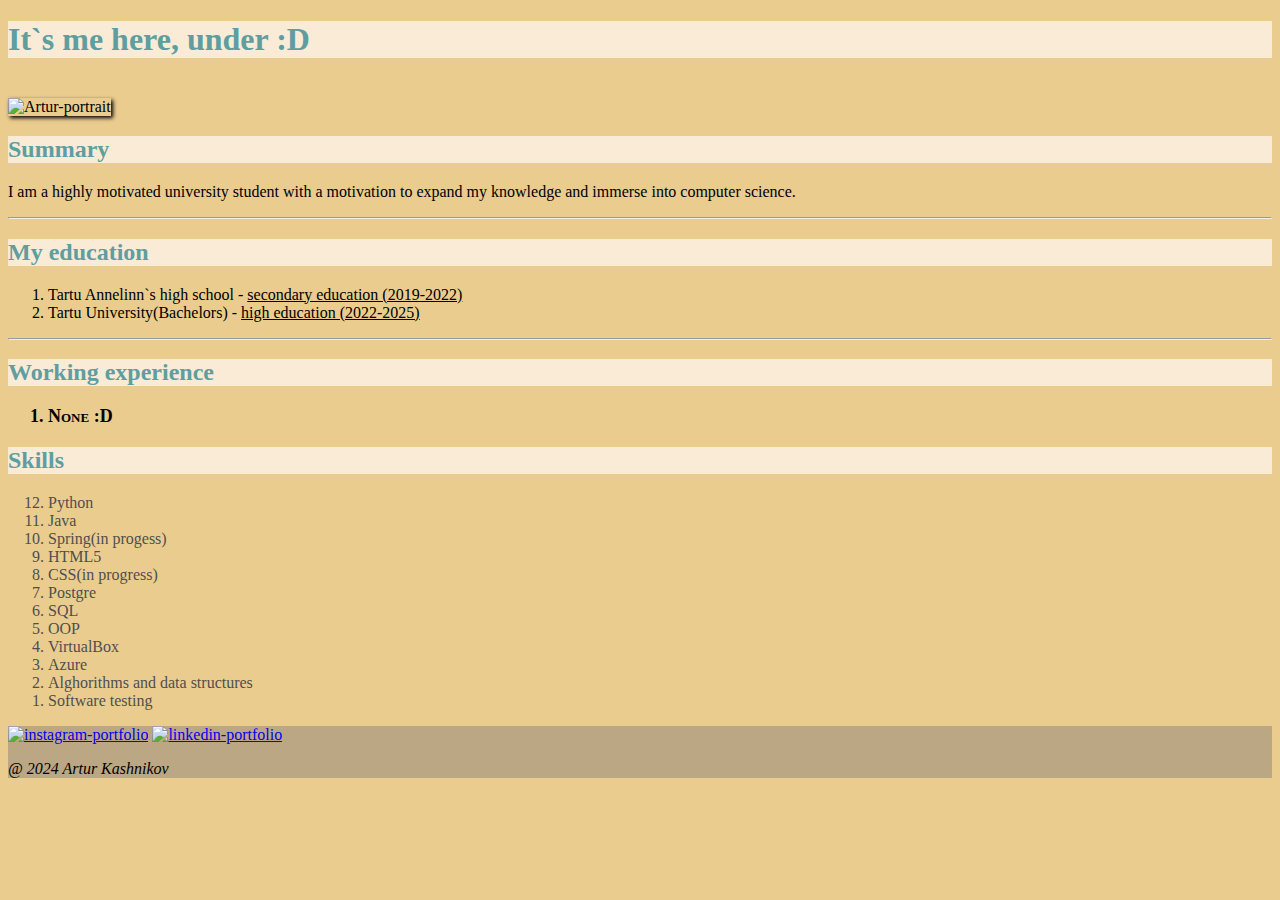
==== index.html @ 137b30eb "up" ====
<!DOCTYPE html>
 <html lang="en">

 <head>
    <meta charset="UTF-8">
    <meta name="viewport" content="width=device-width, initial-scale=1.0">
    <title>My resume</title>
    <link rel="stylesheet" href="./CSS/portfolio-style.css">
 </head>

 <body>
   <h1 class = "heading">It`s me here, under :D</h1>
   <br>
   <img src="./assets/images/photo-of-me.png" height="200" alt="Artur-portrait" id = "portrait">

   <h2 class = "heading">Summary</h2>
   <p> I am a highly motivated university student with a motivation to expand my knowledge and immerse into computer science.</p>
   <hr>
   <h2 class = "heading">My education</h2>
   <ol>
      <li>Tartu Annelinn`s high school - <u>secondary education (2019-2022)</u></li>
      <li>Tartu University(Bachelors) - <u>high education (2022-2025)</u> </li>
   </ol>
   <hr>
   <h2 class = "heading">Working experience</h2>
   <ol id = "working-experience">
      <li>None :D</li>
   </ol>

   <h2 class = "heading">Skills</h2>
   <ol id = "skills" reversed>
      <li>Python</li>
      <li>Java</li>
      <li>Spring(in progess)</li>
      <li>HTML5</li>
      <li>CSS(in progress)</li>
      <li>Postgre</li>
      <li>SQL</li>
      <li>OOP</li>
      <li>VirtualBox</li>
      <li>Azure</li>
      <li>Alghorithms and data structures</li>
      <li>Software testing</li>

   </ol>
 </body>
 <footer>
   <a href="https://www.instagram.com/artysuk/"><img src="./assets/images/instagram-logo.png" alt="instagram-portfolio" id = "instagram-logo"></a>
   <a href="https://www.linkedin.com/in/artur-kašnikov-629120258/"><img src="./assets/images/LinkedIn_logo_initials.png" alt="linkedin-portfolio" id = "linkedin-logo"></a>
   <p id = "copyrights">@ 2024 Artur Kashnikov</p>
 </footer>
 </html>
---- CSS/portfolio-style.css ----
html{
    background: rgb(234, 204, 143);
}
footer{
    background-color: rgb(188, 167, 132);
}
#portrait{
    box-shadow: 2px 2px 4px rgb(0, 0, 2);
}
.heading{
    background-color: antiquewhite;
    color:cadetblue;
}
#skills{
    color:rgb(79, 79, 79);
}
#working-experience{
    font-size: large;
    font-weight: bold;
    font-variant: small-caps;
}
#copyrights{
    font-size: medium;
    font-weight:lighter;
    font-style:oblique;

}
#instagram-logo{
    height: 30px;
    align-items: end;
    text-align: right;
}
#linkedin-logo{
    height: 30px;
    align-items: end;
    text-align: right;
}
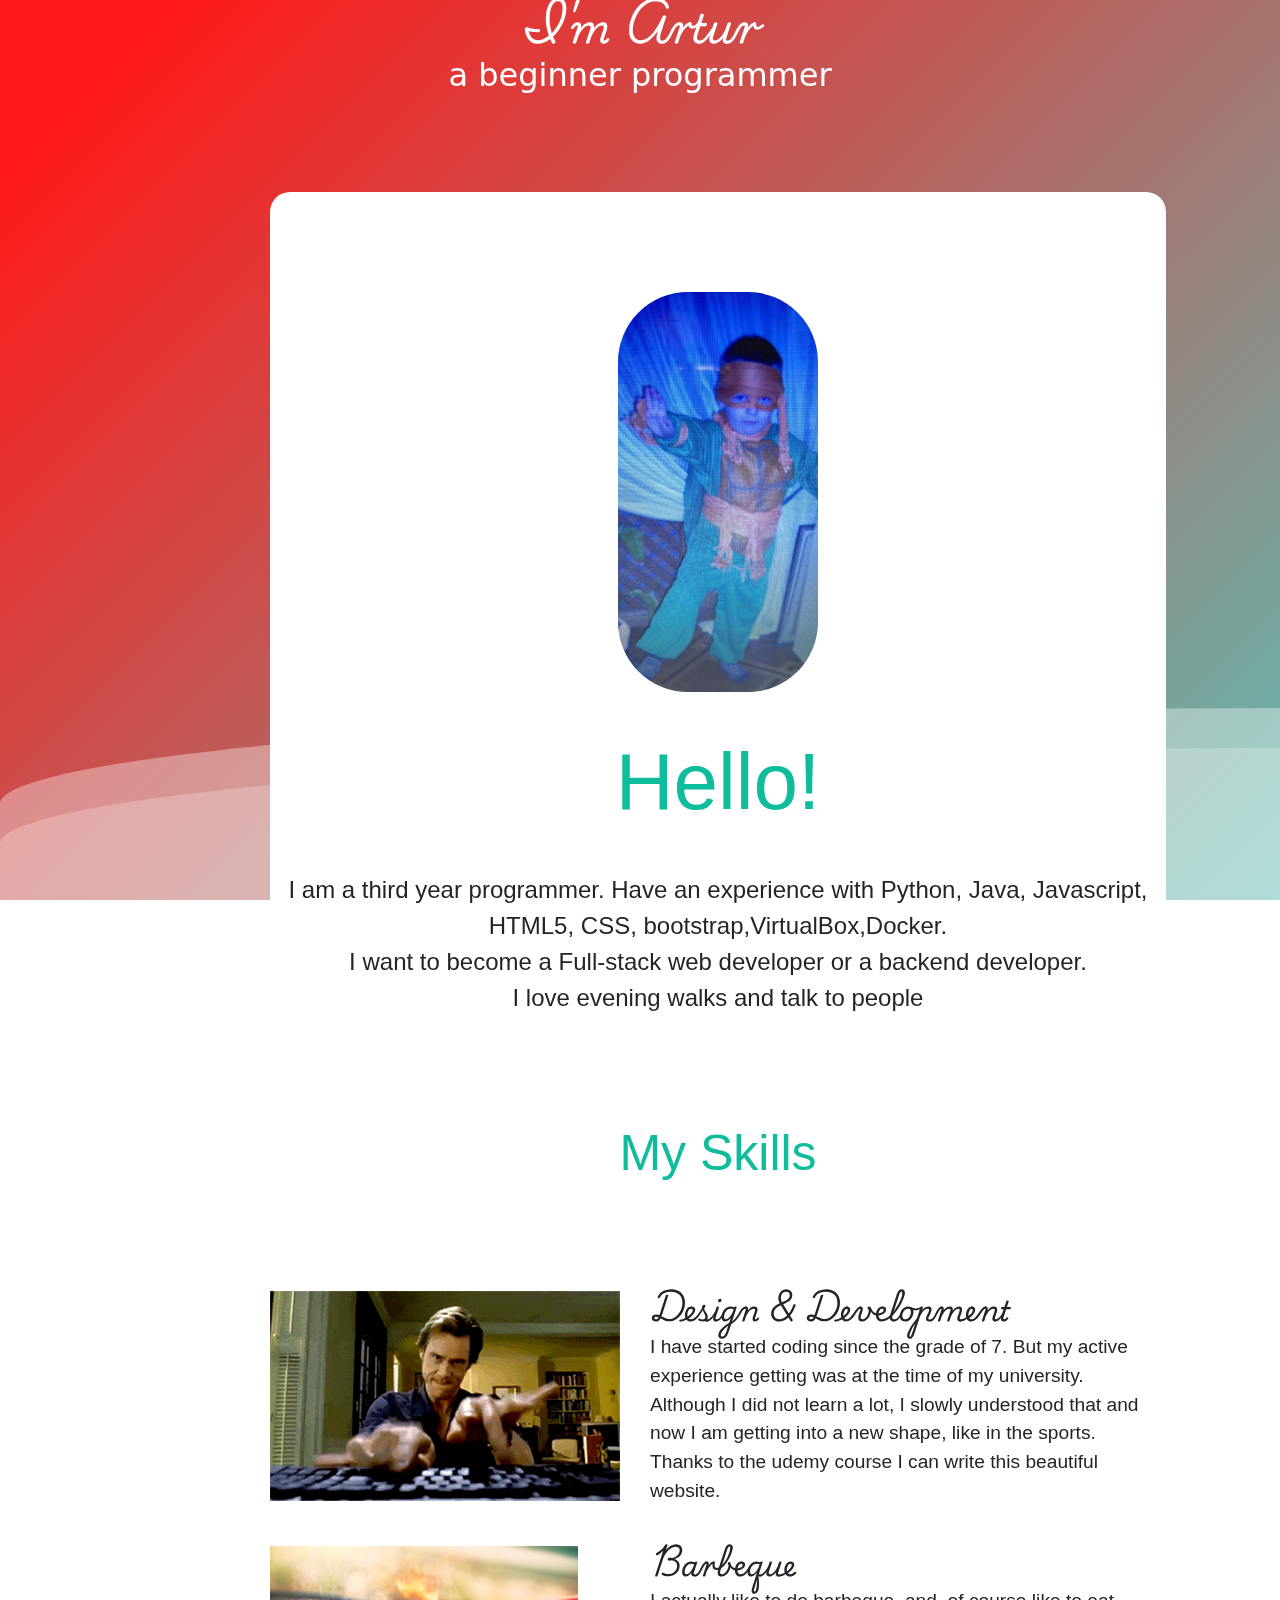
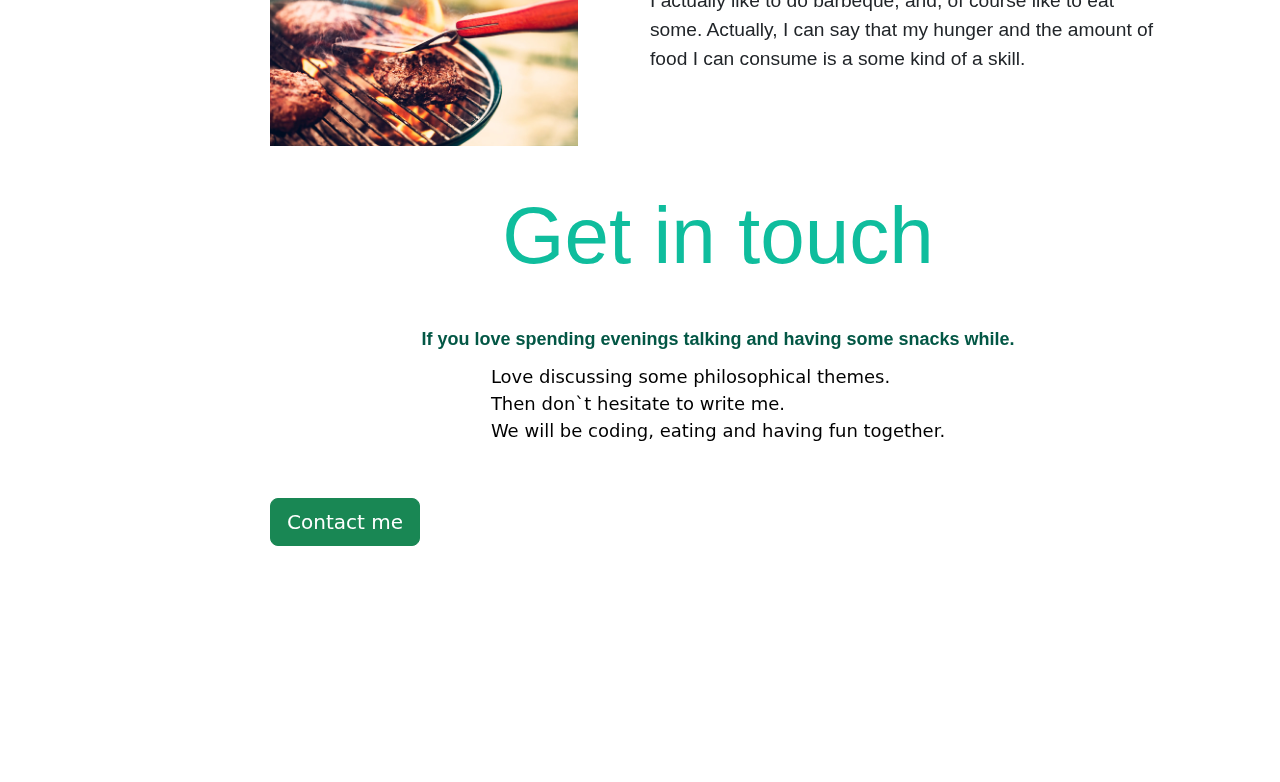
==== commit 5bfd6182: "up" ====
--- a/index.html
+++ b/index.html
@@ -1,52 +1,127 @@
 <!DOCTYPE html>
- <html lang="en">
+<html lang="en">
+<head>
+   <meta charset="UTF-8">
+   <meta name="viewport" content="width=device-width, initial-scale=1.0">
+   <title>Document</title>
+   <link rel="stylesheet" href="./CSS/portfolio-style.css">
+   <link rel="preconnect" href="https://fonts.googleapis.com">
+   <link rel="preconnect" href="https://fonts.gstatic.com" crossorigin>
+   <link href="https://fonts.googleapis.com/css2?family=Playwrite+CU:wght@100..400&display=swap" rel="stylesheet">
+   <link rel="preconnect" href="https://fonts.googleapis.com">
+   <link rel="preconnect" href="https://fonts.gstatic.com" crossorigin>
+   <link href="https://fonts.googleapis.com/css2?family=Open+Sans:ital,wght@0,300..800;1,300..800&family=Playwrite+CU:wght@100..400&display=swap" rel="stylesheet">
+   <link href="https://cdn.jsdelivr.net/npm/bootstrap@5.3.3/dist/css/bootstrap.min.css" rel="stylesheet" integrity="sha384-QWTKZyjpPEjISv5WaRU9OFeRpok6YctnYmDr5pNlyT2bRjXh0JMhjY6hW+ALEwIH" crossorigin="anonymous">
+   <script src="https://cdn.jsdelivr.net/npm/bootstrap@5.3.3/dist/js/bootstrap.bundle.min.js" integrity="sha384-YvpcrYf0tY3lHB60NNkmXc5s9fDVZLESaAA55NDzOxhy9GkcIdslK1eN7N6jIeHz" crossorigin="anonymous"></script>
 
- <head>
-    <meta charset="UTF-8">
-    <meta name="viewport" content="width=device-width, initial-scale=1.0">
-    <title>My resume</title>
-    <link rel="stylesheet" href="./CSS/portfolio-style.css">
- </head>
+</head>
 
- <body>
-   <h1 class = "heading">It`s me here, under :D</h1>
-   <br>
-   <img src="./assets/images/photo-of-me.png" height="200" alt="Artur-portrait" id = "portrait">
+<body>
+   <div>
+      <div class="container">
+         <div class = "first">
+            <h1>I'm Artur</h1>
+         </div>
 
-   <h2 class = "heading">Summary</h2>
-   <p> I am a highly motivated university student with a motivation to expand my knowledge and immerse into computer science.</p>
-   <hr>
-   <h2 class = "heading">My education</h2>
-   <ol>
-      <li>Tartu Annelinn`s high school - <u>secondary education (2019-2022)</u></li>
-      <li>Tartu University(Bachelors) - <u>high education (2022-2025)</u> </li>
-   </ol>
-   <hr>
-   <h2 class = "heading">Working experience</h2>
-   <ol id = "working-experience">
-      <li>None :D</li>
-   </ol>
+         <div class = "second">
+            <h2>a beginner programmer</h2>
+         </div>
+      </div>
 
-   <h2 class = "heading">Skills</h2>
-   <ol id = "skills" reversed>
-      <li>Python</li>
-      <li>Java</li>
-      <li>Spring(in progess)</li>
-      <li>HTML5</li>
-      <li>CSS(in progress)</li>
-      <li>Postgre</li>
-      <li>SQL</li>
-      <li>OOP</li>
-      <li>VirtualBox</li>
-      <li>Azure</li>
-      <li>Alghorithms and data structures</li>
-      <li>Software testing</li>
+      <div class = "body">
+         <div class = "body-container">
 
-   </ol>
+            <div class = "first-body">
+               <img src="./assets/images/photo_2024-07-12_20-06-56.jpg" alt="" height="400" class = "me-image">
+            </div>
+
+            <div class = "second-body">
+               Hello!
+            </div>
+
+            <div class = "third-body">
+               I am a third year programmer. Have an experience with Python, Java, Javascript, HTML5, CSS, bootstrap,VirtualBox,Docker.
+               <br>
+               I want to become a Full-stack web developer or a backend developer. 
+               <br>
+               I love evening walks and talk to people
+            </div>
+
+            <div class = "fourth-body">
+               My Skills
+            </div>
+
+            <div class = "fifth-body">
+               
+               <div class = "grid-container">
+
+                  <div class = "third-grid">
+                     <img src="./assets/images/jim-carrey.gif" alt="">
+                  </div>
+
+                  <div class = "fourth-grid">
+                     <h3>Design & Development</h3>
+                     I have started coding since the grade of 7. But my active experience getting was at the time of my university.
+                     <br>
+                     Although I did not learn a lot, I slowly understood that and now I am getting into a new shape, like in the sports.
+                     <br>
+                     Thanks to the udemy course I can write this beautiful website.
+                  </div>
+
+                  <div class = "first-grid">
+                     <img src="./assets/images/barbeque.jpg" alt="" height="200px">
+                  </div>
+
+                  <div class = "second-grid">
+                     <h3>Barbeque</h3>
+                     I actually like to do barbeque, and, of course like to eat some. Actually, I can say that my hunger and the amount of food I can consume is a some kind of a skill.
+                  </div>
+
+
+               </div>
+
+            </div>
+
+
+            <div class = "sixth-body">
+               Get in touch
+            </div>
+
+            <div class = "seventh-body">
+               If you love spending evenings talking and having some snacks while.
+            </div>
+
+            <div class = "eight-body">
+               Love discussing some philosophical themes.
+               <br>
+               Then don`t hesitate to write me.
+               <br>
+               We will be coding, eating and having fun together. 
+            </div>
+
+            <div class="ninth-body">
+               <a href="https://www.instagram.com/artysuk/" class = "insta"><img src="./assets/images/instagram-logo.png" height="50" alt=""></a>
+               <a href="https://www.linkedin.com/in/artur-kašnikov-629120258/" class = "linkedin"><img src="./assets/images/LinkedIn_logo_initials.png" height="50" alt=""></a>
+               <a href="mailto:artur.kasnikov03@gmail.com" class="gmail-button btn btn-success btn-lg">Contact me</a>
+            </div>
+
+            <div class = "tenth-body">
+
+            </div>
+
+         </div>
+
+      </div>
+
+      <br><br><br><br><br><br><br><br><br>
+
+
+
+
+
+      <div class="wave"></div>
+      <div class="wave"></div>
+      <div class="wave"></div>
+   </div>
  </body>
- <footer>
-   <a href="https://www.instagram.com/artysuk/"><img src="./assets/images/instagram-logo.png" alt="instagram-portfolio" id = "instagram-logo"></a>
-   <a href="https://www.linkedin.com/in/artur-kašnikov-629120258/"><img src="./assets/images/LinkedIn_logo_initials.png" alt="linkedin-portfolio" id = "linkedin-logo"></a>
-   <p id = "copyrights">@ 2024 Artur Kashnikov</p>
- </footer>
- </html>+</html>--- a/CSS/portfolio-style.css
+++ b/CSS/portfolio-style.css
@@ -1,37 +1,180 @@
-html{
-    background: rgb(234, 204, 143);
+.container{
+    display: flex;
+    flex-direction: column;
+    justify-content: center;
+    align-items: center;
 }
-footer{
-    background-color: rgb(188, 167, 132);
+.first{
+    font-family: "Playwrite CU", cursive;
+    color: white;
+    font-size: xx-large;
 }
-#portrait{
-    box-shadow: 2px 2px 4px rgb(0, 0, 2);
+h3{
+    color: rgb(15, 189, 157);
+    font-family: "Playwrite CU", sans-serif;
+    font-size: x-large;
 }
-.heading{
-    background-color: antiquewhite;
-    color:cadetblue;
+.second{
+    color:white
+} 
+
+.body{
+    background-color: rgb(255, 255, 255);
+    width: 70%;
+    height: 90%;
+    margin-left: 30vh;
+    margin-top: 10vh;
+    border-radius: 20px;
 }
-#skills{
-    color:rgb(79, 79, 79);
+
+.body-container{
+    display: flex;
+    flex-direction: column;
+    align-items: center;
+    width: 100%;
+    height: 100%;
 }
-#working-experience{
-    font-size: large;
-    font-weight: bold;
-    font-variant: small-caps;
+
+.me-image{
+    margin-top: 100px;
+    border-radius: 70px;
 }
-#copyrights{
-    font-size: medium;
-    font-weight:lighter;
-    font-style:oblique;
+
+.second-body, .fourth-body,.sixth-body, .seventh-body{
+    font-size: 80px;
+    color: rgb(15, 189, 157);
+    font-family: "Georgia", sans-serif;
+    margin-top: 30px;
+}
+.third-body{
+    font-size: x-large;
+    font-family: "Georgia", sans-serif;
+    margin-top: 30px;
+    text-align: center;
+    
+}
+
+.fourth-body{
+    margin-top: 100px;
+    font-size: 50px;
+}
+.fifth-body{
+    margin-top: 100px;
+    font-family: "Georgia", sans-serif;
+}
+
+.grid-container{
+    display: grid;
+    grid-template-columns: 1fr 3fr;
+    grid-template-rows: repeat(1fr, 2);
+    grid-column-gap: 30px;
+    grid-row-gap: 40px;
+    font-size: larger;
 
 }
-#instagram-logo{
-    height: 30px;
-    align-items: end;
-    text-align: right;
+.seventh-body, .eight-body{
+    font-size: large;
+    color: rgb(3, 87, 69);
+    font-weight: bold;
 }
-#linkedin-logo{
-    height: 30px;
-    align-items: end;
-    text-align: right;
+.eight-body{
+    color: black;
+    font-weight: normal;
+    margin-top: 10px;
+}
+.ninth-body{
+    margin-top: 30px;
+    margin-bottom: 20px;
+}
+
+.containter-footer{
+    display: flex;
+    flex-direction: row;
+}
+
+.insta{
+    text-align: left;
+    margin-right: 1px
+}
+.linkedin{
+    text-align: left;
+    margin-right: 500px;
+}
+.gmail-button{
+    margin-right: 600px;
+}
+
+
+
+
+
+
+body {
+    margin: auto;
+    font-family: -apple-system, BlinkMacSystemFont, sans-serif;
+    overflow: auto;
+    background: linear-gradient(315deg, rgba(101,0,94,1) 3%, rgba(60,132,206,1) 38%, rgba(48,238,226,1) 68%, rgba(255,25,25,1) 98%);
+    animation: gradient 15s ease infinite;
+    background-size: 400% 400%;
+    background-attachment: fixed;
+}
+
+@keyframes gradient {
+    0% {
+        background-position: 0% 0%;
+    }
+    50% {
+        background-position: 100% 100%;
+    }
+    100% {
+        background-position: 0% 0%;
+    }
+}
+
+.wave {
+    background: rgb(255 255 255 / 25%);
+    border-radius: 1000% 1000% 0 0;
+    position: fixed;
+    width: 200%;
+    height: 12em;
+    animation: wave 10s -3s linear infinite;
+    transform: translate3d(0, 0, 0);
+    opacity: 0.8;
+    bottom: 0;
+    left: 0;
+    z-index: -1;
+}
+
+.wave:nth-of-type(2) {
+    bottom: -1.25em;
+    animation: wave 18s linear reverse infinite;
+    opacity: 0.8;
+}
+
+.wave:nth-of-type(3) {
+    bottom: -2.5em;
+    animation: wave 20s -1s reverse infinite;
+    opacity: 0.9;
+}
+
+@keyframes wave {
+    2% {
+        transform: translateX(1);
+    }
+
+    25% {
+        transform: translateX(-25%);
+    }
+
+    50% {
+        transform: translateX(-50%);
+    }
+
+    75% {
+        transform: translateX(-25%);
+    }
+
+    100% {
+        transform: translateX(1);
+    }
 }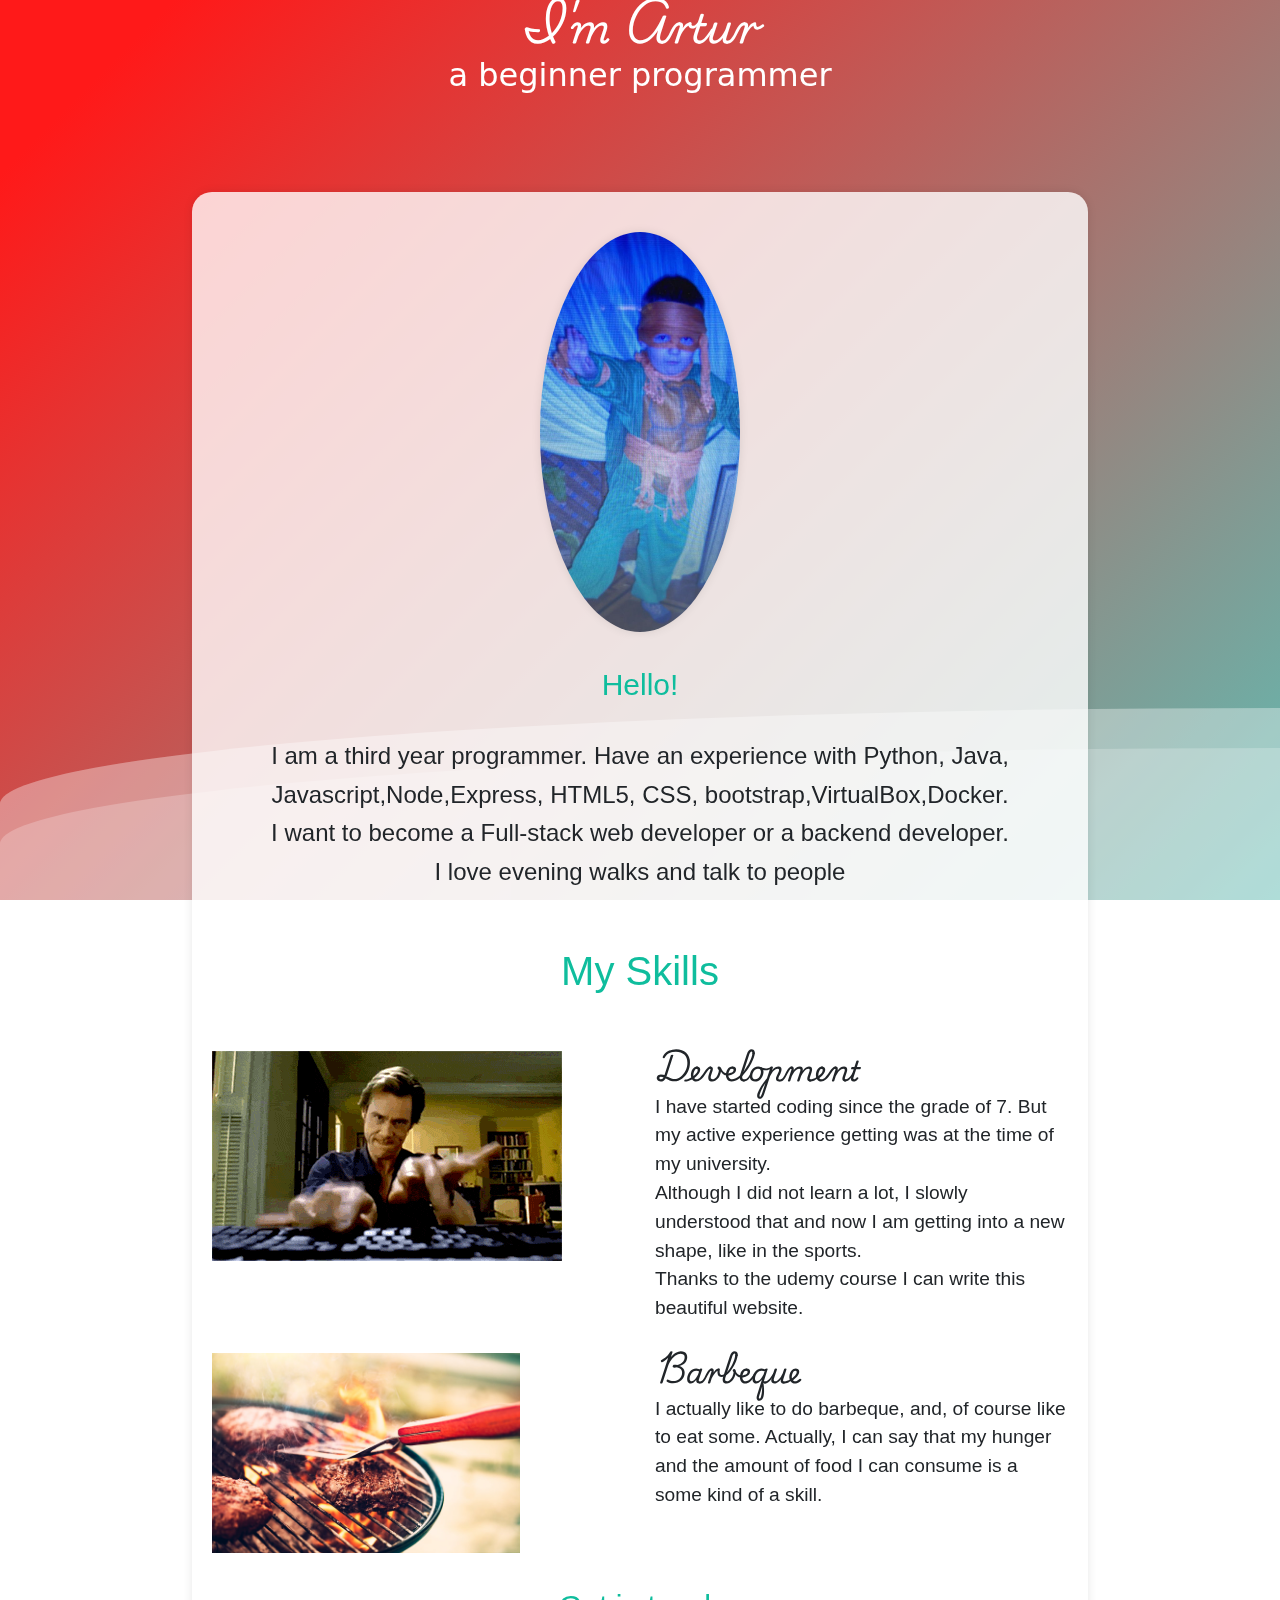
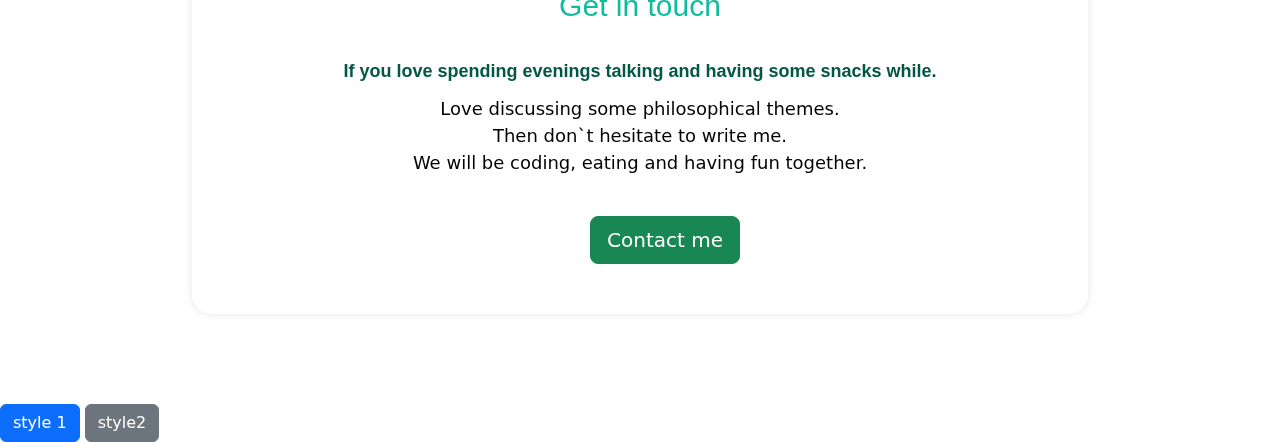
==== commit 3ebc3f6f: "up" ====
--- a/index.html
+++ b/index.html
@@ -1,127 +1,103 @@
 <!DOCTYPE html>
 <html lang="en">
 <head>
-   <meta charset="UTF-8">
-   <meta name="viewport" content="width=device-width, initial-scale=1.0">
-   <title>Document</title>
-   <link rel="stylesheet" href="./CSS/portfolio-style.css">
-   <link rel="preconnect" href="https://fonts.googleapis.com">
-   <link rel="preconnect" href="https://fonts.gstatic.com" crossorigin>
-   <link href="https://fonts.googleapis.com/css2?family=Playwrite+CU:wght@100..400&display=swap" rel="stylesheet">
-   <link rel="preconnect" href="https://fonts.googleapis.com">
-   <link rel="preconnect" href="https://fonts.gstatic.com" crossorigin>
-   <link href="https://fonts.googleapis.com/css2?family=Open+Sans:ital,wght@0,300..800;1,300..800&family=Playwrite+CU:wght@100..400&display=swap" rel="stylesheet">
-   <link href="https://cdn.jsdelivr.net/npm/bootstrap@5.3.3/dist/css/bootstrap.min.css" rel="stylesheet" integrity="sha384-QWTKZyjpPEjISv5WaRU9OFeRpok6YctnYmDr5pNlyT2bRjXh0JMhjY6hW+ALEwIH" crossorigin="anonymous">
-   <script src="https://cdn.jsdelivr.net/npm/bootstrap@5.3.3/dist/js/bootstrap.bundle.min.js" integrity="sha384-YvpcrYf0tY3lHB60NNkmXc5s9fDVZLESaAA55NDzOxhy9GkcIdslK1eN7N6jIeHz" crossorigin="anonymous"></script>
-
+    <meta charset="UTF-8">
+    <meta name="viewport" content="width=device-width, initial-scale=1.0">
+    <title>Artur's Portfolio</title>
+    <link rel="stylesheet" href="./CSS/portfolio-style.css">
+    <link rel="preconnect" href="https://fonts.googleapis.com">
+    <link rel="preconnect" href="https://fonts.gstatic.com" crossorigin>
+    <link href="https://fonts.googleapis.com/css2?family=Playwrite+CU:wght@100..400&display=swap" rel="stylesheet">
+    <link href="https://fonts.googleapis.com/css2?family=Open+Sans:ital,wght@0,300..800;1,300..800&family=Playwrite+CU:wght@100..400&display=swap" rel="stylesheet">
+    <link href="https://cdn.jsdelivr.net/npm/bootstrap@5.3.3/dist/css/bootstrap.min.css" rel="stylesheet" integrity="sha384-QWTKZyjpPEjISv5WaRU9OFeRpok6YctnYmDr5pNlyT2bRjXh0JMhjY6hW+ALEwIH" crossorigin="anonymous">
+    <script src="https://cdn.jsdelivr.net/npm/bootstrap@5.3.3/dist/js/bootstrap.bundle.min.js" integrity="sha384-YvpcrYf0tY3lHB60NNkmXc5s9fDVZLESaAA55NDzOxhy9GkcIdslK1eN7N6jIeHz" crossorigin="anonymous"></script>
+    <script src="./main.js" defer></script>
 </head>
 
 <body>
-   <div>
-      <div class="container">
-         <div class = "first">
+    <div class="container">
+        <div class="first">
             <h1>I'm Artur</h1>
-         </div>
+        </div>
 
-         <div class = "second">
+        <div class="second">
             <h2>a beginner programmer</h2>
-         </div>
-      </div>
+        </div>
+    </div>
 
-      <div class = "body">
-         <div class = "body-container">
-
-            <div class = "first-body">
-               <img src="./assets/images/photo_2024-07-12_20-06-56.jpg" alt="" height="400" class = "me-image">
+    <div class="body">
+        <div class="body-container">
+            <div class="first-body">
+                <img src="./assets/images/photo_2024-07-12_20-06-56.jpg" alt="" height="400" class="me-image">
             </div>
 
-            <div class = "second-body">
-               Hello!
+            <div class="second-body">Hello!</div>
+
+            <div class="third-body">
+                I am a third year programmer. Have an experience with Python, Java, Javascript,Node,Express, HTML5, CSS, bootstrap,VirtualBox,Docker.
+                <br>
+                I want to become a Full-stack web developer or a backend developer.
+                <br>
+                I love evening walks and talk to people
             </div>
 
-            <div class = "third-body">
-               I am a third year programmer. Have an experience with Python, Java, Javascript, HTML5, CSS, bootstrap,VirtualBox,Docker.
-               <br>
-               I want to become a Full-stack web developer or a backend developer. 
-               <br>
-               I love evening walks and talk to people
+            <div class="fourth-body">My Skills</div>
+
+            <div class="fifth-body">
+                <div class="grid-container">
+                    <div class="third-grid">
+                        <img src="./assets/images/jim-carrey.gif" alt="">
+                    </div>
+
+                    <div class="fourth-grid">
+                        <h3>Development</h3>
+                        I have started coding since the grade of 7. But my active experience getting was at the time of my university.
+                        <br>
+                        Although I did not learn a lot, I slowly understood that and now I am getting into a new shape, like in the sports.
+                        <br>
+                        Thanks to the udemy course I can write this beautiful website.
+                    </div>
+
+                    <div class="first-grid">
+                        <img src="./assets/images/barbeque.jpg" alt="" height="200px">
+                    </div>
+
+                    <div class="second-grid">
+                        <h3>Barbeque</h3>
+                        I actually like to do barbeque, and, of course like to eat some. Actually, I can say that my hunger and the amount of food I can consume is a some kind of a skill.
+                    </div>
+                </div>
             </div>
 
-            <div class = "fourth-body">
-               My Skills
+            <div class="sixth-body">Get in touch</div>
+
+            <div class="seventh-body">
+                If you love spending evenings talking and having some snacks while.
             </div>
 
-            <div class = "fifth-body">
-               
-               <div class = "grid-container">
-
-                  <div class = "third-grid">
-                     <img src="./assets/images/jim-carrey.gif" alt="">
-                  </div>
-
-                  <div class = "fourth-grid">
-                     <h3>Design & Development</h3>
-                     I have started coding since the grade of 7. But my active experience getting was at the time of my university.
-                     <br>
-                     Although I did not learn a lot, I slowly understood that and now I am getting into a new shape, like in the sports.
-                     <br>
-                     Thanks to the udemy course I can write this beautiful website.
-                  </div>
-
-                  <div class = "first-grid">
-                     <img src="./assets/images/barbeque.jpg" alt="" height="200px">
-                  </div>
-
-                  <div class = "second-grid">
-                     <h3>Barbeque</h3>
-                     I actually like to do barbeque, and, of course like to eat some. Actually, I can say that my hunger and the amount of food I can consume is a some kind of a skill.
-                  </div>
-
-
-               </div>
-
-            </div>
-
-
-            <div class = "sixth-body">
-               Get in touch
-            </div>
-
-            <div class = "seventh-body">
-               If you love spending evenings talking and having some snacks while.
-            </div>
-
-            <div class = "eight-body">
-               Love discussing some philosophical themes.
-               <br>
-               Then don`t hesitate to write me.
-               <br>
-               We will be coding, eating and having fun together. 
+            <div class="eight-body">
+                Love discussing some philosophical themes.
+                <br>
+                Then don`t hesitate to write me.
+                <br>
+                We will be coding, eating and having fun together.
             </div>
 
             <div class="ninth-body">
-               <a href="https://www.instagram.com/artysuk/" class = "insta"><img src="./assets/images/instagram-logo.png" height="50" alt=""></a>
-               <a href="https://www.linkedin.com/in/artur-kašnikov-629120258/" class = "linkedin"><img src="./assets/images/LinkedIn_logo_initials.png" height="50" alt=""></a>
-               <a href="mailto:artur.kasnikov03@gmail.com" class="gmail-button btn btn-success btn-lg">Contact me</a>
+                <a href="https://www.instagram.com/artysuk/" class="insta"><img src="./assets/images/instagram-logo.png" height="50" alt=""></a>
+                <a href="https://www.linkedin.com/in/artur-kašnikov-629120258/" class="linkedin"><img src="./assets/images/LinkedIn_logo_initials.png" height="50" alt=""></a>
+                <a href="mailto:artur.kasnikov03@gmail.com" class="gmail-button btn btn-success btn-lg">Contact me</a>
             </div>
+        </div>
+    </div>
 
-            <div class = "tenth-body">
+    <div class="wave"></div>
+    <div class="wave"></div>
+    <div class="wave"></div>
 
-            </div>
-
-         </div>
-
-      </div>
-
-      <br><br><br><br><br><br><br><br><br>
-
-
-
-
-
-      <div class="wave"></div>
-      <div class="wave"></div>
-      <div class="wave"></div>
-   </div>
- </body>
-</html>+    <div class="style-buttons">
+        <button id="style1" class="btn btn-primary">style 1</button>
+        <button id="style2" class="btn btn-secondary">style2</button>
+    </div>
+</body>
+</html>
--- a/CSS/portfolio-style.css
+++ b/CSS/portfolio-style.css
@@ -1,114 +1,4 @@
-.container{
-    display: flex;
-    flex-direction: column;
-    justify-content: center;
-    align-items: center;
-}
-.first{
-    font-family: "Playwrite CU", cursive;
-    color: white;
-    font-size: xx-large;
-}
-h3{
-    color: rgb(15, 189, 157);
-    font-family: "Playwrite CU", sans-serif;
-    font-size: x-large;
-}
-.second{
-    color:white
-} 
-
-.body{
-    background-color: rgb(255, 255, 255);
-    width: 70%;
-    height: 90%;
-    margin-left: 30vh;
-    margin-top: 10vh;
-    border-radius: 20px;
-}
-
-.body-container{
-    display: flex;
-    flex-direction: column;
-    align-items: center;
-    width: 100%;
-    height: 100%;
-}
-
-.me-image{
-    margin-top: 100px;
-    border-radius: 70px;
-}
-
-.second-body, .fourth-body,.sixth-body, .seventh-body{
-    font-size: 80px;
-    color: rgb(15, 189, 157);
-    font-family: "Georgia", sans-serif;
-    margin-top: 30px;
-}
-.third-body{
-    font-size: x-large;
-    font-family: "Georgia", sans-serif;
-    margin-top: 30px;
-    text-align: center;
-    
-}
-
-.fourth-body{
-    margin-top: 100px;
-    font-size: 50px;
-}
-.fifth-body{
-    margin-top: 100px;
-    font-family: "Georgia", sans-serif;
-}
-
-.grid-container{
-    display: grid;
-    grid-template-columns: 1fr 3fr;
-    grid-template-rows: repeat(1fr, 2);
-    grid-column-gap: 30px;
-    grid-row-gap: 40px;
-    font-size: larger;
-
-}
-.seventh-body, .eight-body{
-    font-size: large;
-    color: rgb(3, 87, 69);
-    font-weight: bold;
-}
-.eight-body{
-    color: black;
-    font-weight: normal;
-    margin-top: 10px;
-}
-.ninth-body{
-    margin-top: 30px;
-    margin-bottom: 20px;
-}
-
-.containter-footer{
-    display: flex;
-    flex-direction: row;
-}
-
-.insta{
-    text-align: left;
-    margin-right: 1px
-}
-.linkedin{
-    text-align: left;
-    margin-right: 500px;
-}
-.gmail-button{
-    margin-right: 600px;
-}
-
-
-
-
-
-
+/* General Styles */
 body {
     margin: auto;
     font-family: -apple-system, BlinkMacSystemFont, sans-serif;
@@ -117,6 +7,7 @@
     animation: gradient 15s ease infinite;
     background-size: 400% 400%;
     background-attachment: fixed;
+    transition: background 0.5s ease;
 }
 
 @keyframes gradient {
@@ -129,6 +20,124 @@
     100% {
         background-position: 0% 0%;
     }
+}
+
+.container {
+    display: flex;
+    flex-direction: column;
+    justify-content: center;
+    align-items: center;
+}
+
+.first {
+    font-family: "Playwrite CU", cursive;
+    color: white;
+    font-size: xx-large;
+    transition: color 0.3s ease;
+}
+
+h3 {
+    color: rgb(15, 189, 157);
+    font-family: "Playwrite CU", sans-serif;
+    font-size: x-large;
+    transition: color 0.3s ease;
+}
+
+.second {
+    color: white;
+}
+
+.body {
+    background-color: rgba(255, 255, 255, 0.8);
+    width: 70%;
+    height: 90%;
+    margin: 10vh auto;
+    border-radius: 20px;
+    box-shadow: 0 0 10px rgba(0, 0, 0, 0.1);
+    padding: 20px;
+}
+
+.body-container {
+    display: flex;
+    flex-direction: column;
+    align-items: center;
+    width: 100%;
+    height: 100%;
+}
+
+.me-image {
+    margin-top: 20px;
+    border-radius: 50%;
+    box-shadow: 0 0 10px rgba(0, 0, 0, 0.1);
+}
+
+.second-body,
+.fourth-body,
+.sixth-body,
+.seventh-body {
+    font-size: 30px;
+    color: rgb(15, 189, 157);
+    font-family: "Georgia", sans-serif;
+    margin-top: 30px;
+    text-align: center;
+}
+
+.third-body {
+    font-size: x-large;
+    font-family: "Georgia", sans-serif;
+    margin-top: 30px;
+    text-align: center;
+    line-height: 1.6;
+}
+
+.fourth-body {
+    margin-top: 50px;
+    font-size: 40px;
+}
+
+.fifth-body {
+    margin-top: 50px;
+    font-family: "Georgia", sans-serif;
+}
+
+.grid-container {
+    display: grid;
+    grid-template-columns: repeat(2, 1fr);
+    grid-gap: 30px;
+    font-size: larger;
+}
+
+.seventh-body,
+.eight-body {
+    font-size: large;
+    color: rgb(3, 87, 69);
+    font-weight: bold;
+}
+
+.eight-body {
+    color: black;
+    font-weight: normal;
+    margin-top: 10px;
+    text-align: center;
+}
+
+.ninth-body {
+    margin-top: 30px;
+    margin-bottom: 20px;
+    text-align: center;
+}
+
+.insta,
+.linkedin,
+.gmail-button {
+    margin: 10px;
+    transition: transform 0.3s ease;
+}
+
+.insta:hover,
+.linkedin:hover,
+.gmail-button:hover {
+    transform: scale(1.1);
 }
 
 .wave {
@@ -161,20 +170,16 @@
     2% {
         transform: translateX(1);
     }
-
     25% {
         transform: translateX(-25%);
     }
-
     50% {
         transform: translateX(-50%);
     }
-
     75% {
         transform: translateX(-25%);
     }
-
     100% {
         transform: translateX(1);
     }
-}+}
